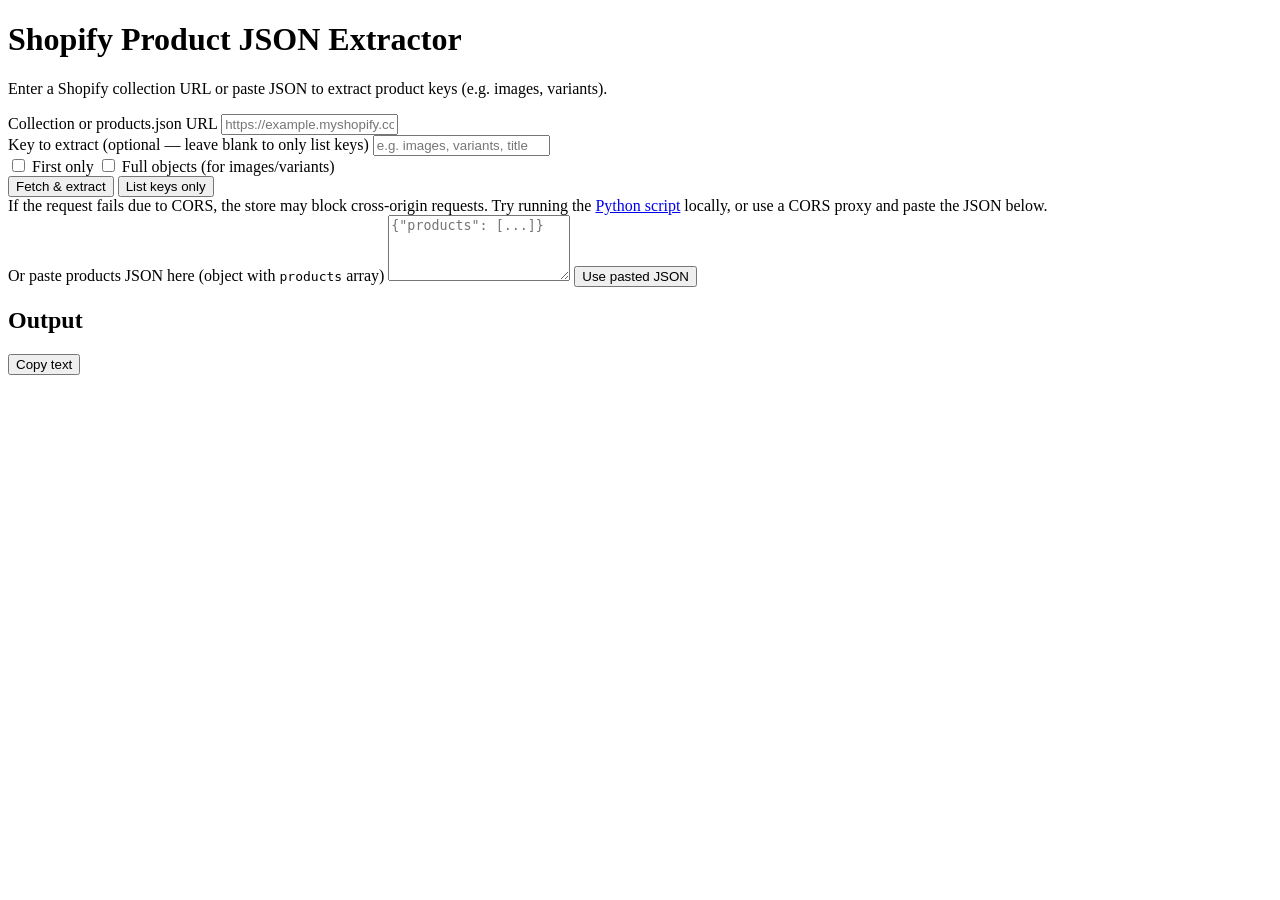
==== index.html @ d1d5d701 "Create index.html" ====
<!DOCTYPE html>
<html lang="en">
<head>
  <meta charset="UTF-8">
  <meta name="viewport" content="width=device-width, initial-scale=1.0">
  <title>Shopify Product JSON Extractor</title>
  <link rel="stylesheet" href="style.css">
</head>
<body>
  <div class="container">
    <header>
      <h1>Shopify Product JSON Extractor</h1>
      <p class="subtitle">Enter a Shopify collection URL or paste JSON to extract product keys (e.g. images, variants).</p>
    </header>

    <form id="form" class="form">
      <div class="field">
        <label for="url">Collection or products.json URL</label>
        <input type="url" id="url" name="url" placeholder="https://example.myshopify.com/collections/your-collection" autocomplete="url">
      </div>
      <div class="field">
        <label for="key">Key to extract (optional — leave blank to only list keys)</label>
        <input type="text" id="key" name="key" placeholder="e.g. images, variants, title" list="key-suggestions">
        <datalist id="key-suggestions">
          <option value="images">
          <option value="variants">
          <option value="title">
          <option value="handle">
          <option value="id">
        </datalist>
      </div>
      <div class="options">
        <label class="checkbox">
          <input type="checkbox" id="firstOnly" name="firstOnly">
          <span>First only</span>
        </label>
        <label class="checkbox">
          <input type="checkbox" id="fullObjects" name="fullObjects">
          <span>Full objects (for images/variants)</span>
        </label>
      </div>
      <div class="actions">
        <button type="submit" id="submitBtn">Fetch & extract</button>
        <button type="button" id="listKeysBtn">List keys only</button>
      </div>
    </form>

    <div id="corsNote" class="note hidden">
      If the request fails due to CORS, the store may block cross-origin requests. Try running the <a href="https://github.com/your-repo/p.py">Python script</a> locally, or use a CORS proxy and paste the JSON below.
    </div>

    <div class="paste-section">
      <label for="jsonPaste">Or paste products JSON here (object with <code>products</code> array)</label>
      <textarea id="jsonPaste" name="jsonPaste" rows="4" placeholder='{"products": [...]}'></textarea>
      <button type="button" id="usePasteBtn">Use pasted JSON</button>
    </div>

    <section id="output" class="output hidden">
      <div class="output-header">
        <h2 id="outputTitle">Output</h2>
        <button type="button" id="copyBtn" class="secondary">Copy text</button>
      </div>
      <pre id="result"></pre>
    </section>

    <div id="error" class="error hidden"></div>
  </div>
  <script src="main.js"></script>
</body>
</html>
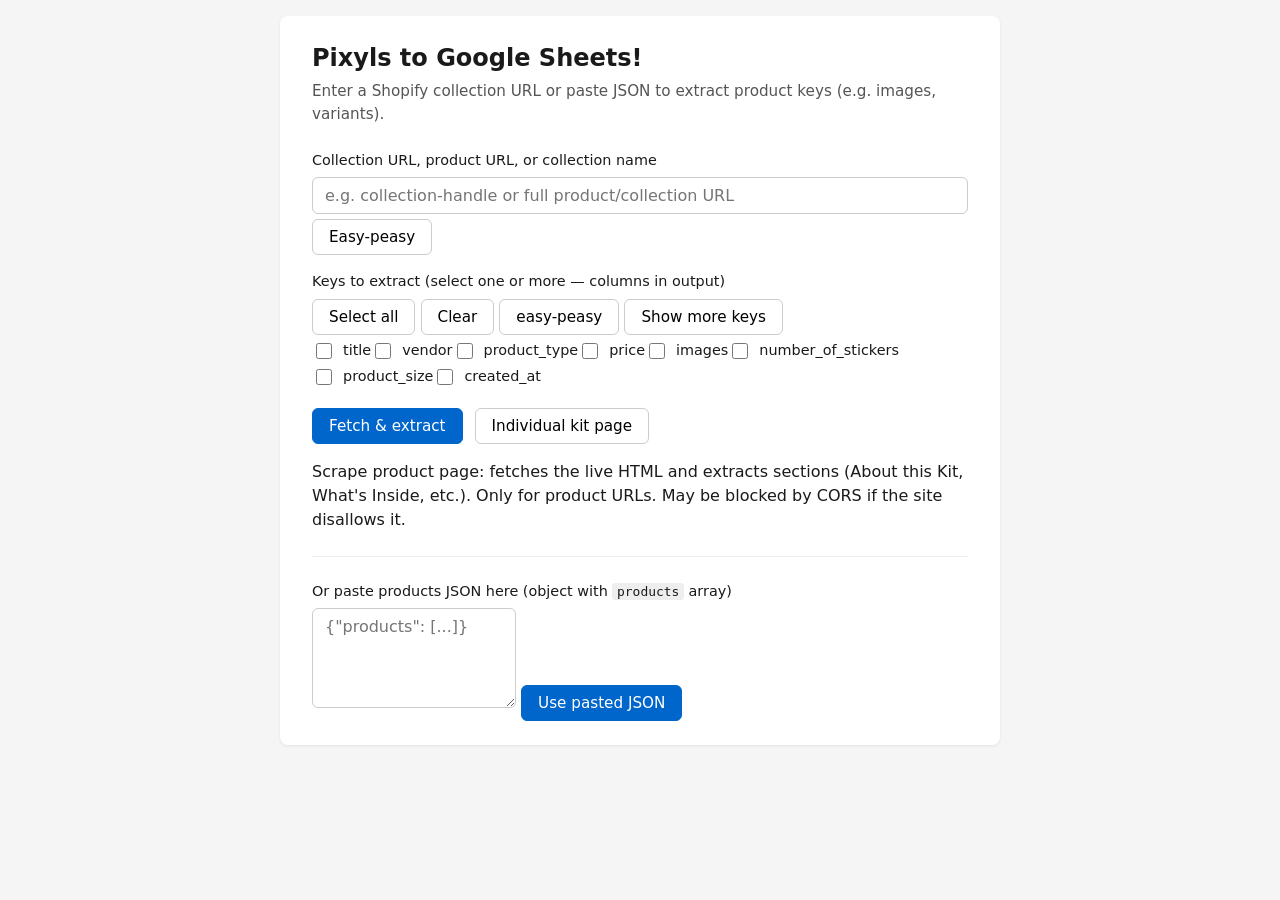
==== commit 273f4fb6: "Update index.html" ====
--- a/index.html
+++ b/index.html
@@ -1,58 +1,65 @@
 <!DOCTYPE html>
 <html lang="en">
+
 <head>
   <meta charset="UTF-8">
   <meta name="viewport" content="width=device-width, initial-scale=1.0">
-  <title>Shopify Product JSON Extractor</title>
+  <title>Pixyls to Google Sheets!</title>
   <link rel="stylesheet" href="style.css">
 </head>
+
 <body>
   <div class="container">
     <header>
-      <h1>Shopify Product JSON Extractor</h1>
-      <p class="subtitle">Enter a Shopify collection URL or paste JSON to extract product keys (e.g. images, variants).</p>
+      <h1>Pixyls to Google Sheets!</h1>
+      <p class="subtitle">Enter a Shopify collection URL or paste JSON to extract product keys (e.g. images, variants).
+      </p>
     </header>
 
     <form id="form" class="form">
       <div class="field">
-        <label for="url">Collection or products.json URL</label>
-        <input type="url" id="url" name="url" placeholder="https://example.myshopify.com/collections/your-collection" autocomplete="url">
+        <label for="url">Collection URL, product URL, or collection name</label>
+        <input type="text" id="url" name="url" placeholder="e.g. collection-handle or full product/collection URL"
+          autocomplete="url">
+        <div class="url-actions">
+          <button type="button" id="easyPeasyFetchBtn" class="btn-primary">Easy-peasy</button>
+        </div>
       </div>
       <div class="field">
-        <label for="key">Key to extract (optional — leave blank to only list keys)</label>
-        <input type="text" id="key" name="key" placeholder="e.g. images, variants, title" list="key-suggestions">
-        <datalist id="key-suggestions">
-          <option value="images">
-          <option value="variants">
-          <option value="title">
-          <option value="handle">
-          <option value="id">
-        </datalist>
+        <label>Keys to extract (select one or more — columns in output)</label>
+        <div class="key-select-actions">
+          <button type="button" id="selectAllKeysBtn" class="link-btn">Select all</button>
+          <button type="button" id="clearKeysBtn" class="link-btn">Clear</button>
+          <button type="button" id="easyPeasyBtn" class="link-btn easy-peasy-btn">easy-peasy</button>
+          <button type="button" id="showMoreKeysBtn" class="link-btn">Show more keys</button>
+        </div>
+        <div id="keyCheckboxes" class="key-checkboxes"></div>
       </div>
-      <div class="options">
-        <label class="checkbox">
+      <div class="options" id="keyOptions">
+        <label class="checkbox key-option key-option-first" id="firstOnlyWrap">
           <input type="checkbox" id="firstOnly" name="firstOnly">
           <span>First only</span>
         </label>
-        <label class="checkbox">
+        <label class="checkbox key-option key-option-full" id="fullObjectsWrap">
           <input type="checkbox" id="fullObjects" name="fullObjects">
           <span>Full objects (for images/variants)</span>
+        </label>
+        <label class="checkbox key-option key-option-sheets" id="imageSheetsWrap">
+          <input type="checkbox" id="imageSheetsFormula" name="imageSheetsFormula">
+          <span>Google Sheets =IMAGE("url", 1)</span>
         </label>
       </div>
       <div class="actions">
         <button type="submit" id="submitBtn">Fetch & extract</button>
-        <button type="button" id="listKeysBtn">List keys only</button>
+        <button type="button" id="scrapePageBtn">Individual kit page</button>
       </div>
     </form>
+    <p class="scrape-hint" id="scrapeHint">Scrape product page: fetches the live HTML and extracts sections (About this
+      Kit, What's Inside, etc.). Only for product URLs. May be blocked by CORS if the site disallows it.</p>
 
     <div id="corsNote" class="note hidden">
-      If the request fails due to CORS, the store may block cross-origin requests. Try running the <a href="https://github.com/your-repo/p.py">Python script</a> locally, or use a CORS proxy and paste the JSON below.
-    </div>
-
-    <div class="paste-section">
-      <label for="jsonPaste">Or paste products JSON here (object with <code>products</code> array)</label>
-      <textarea id="jsonPaste" name="jsonPaste" rows="4" placeholder='{"products": [...]}'></textarea>
-      <button type="button" id="usePasteBtn">Use pasted JSON</button>
+      If the request fails due to CORS, the store may block cross-origin requests. Paste the JSON below instead (open
+      the collection URL + <code>/products.json</code> in your browser, copy, then paste here).
     </div>
 
     <section id="output" class="output hidden">
@@ -63,8 +70,15 @@
       <pre id="result"></pre>
     </section>
 
+    <div class="paste-section">
+      <label for="jsonPaste">Or paste products JSON here (object with <code>products</code> array)</label>
+      <textarea id="jsonPaste" name="jsonPaste" rows="4" placeholder='{"products": [...]}'></textarea>
+      <button type="button" id="usePasteBtn">Use pasted JSON</button>
+    </div>
+
     <div id="error" class="error hidden"></div>
   </div>
   <script src="main.js"></script>
 </body>
+
 </html>
--- a/style.css
+++ b/style.css
@@ -0,0 +1,224 @@
+* {
+  box-sizing: border-box;
+}
+
+body {
+  font-family: system-ui, -apple-system, Segoe UI, Roboto, sans-serif;
+  line-height: 1.5;
+  color: #1a1a1a;
+  background: #f5f5f5;
+  margin: 0;
+  padding: 1rem;
+  min-height: 100vh;
+}
+
+.container {
+  max-width: 720px;
+  margin: 0 auto;
+  background: #fff;
+  padding: 1.5rem 2rem;
+  border-radius: 8px;
+  box-shadow: 0 1px 3px rgba(0, 0, 0, 0.08);
+}
+
+header {
+  margin-bottom: 1.5rem;
+}
+
+h1 {
+  font-size: 1.5rem;
+  font-weight: 700;
+  margin: 0 0 0.25rem 0;
+}
+
+.subtitle {
+  margin: 0;
+  color: #555;
+  font-size: 0.95rem;
+}
+
+.form {
+  display: flex;
+  flex-direction: column;
+  gap: 1rem;
+}
+
+.field {
+  display: flex;
+  flex-direction: column;
+  gap: 0.35rem;
+}
+
+.field label {
+  font-weight: 500;
+  font-size: 0.9rem;
+}
+
+input[type="url"],
+input[type="text"],
+textarea {
+  padding: 0.5rem 0.75rem;
+  border: 1px solid #ccc;
+  border-radius: 6px;
+  font-size: 1rem;
+  font-family: inherit;
+}
+
+input:focus,
+textarea:focus {
+  outline: none;
+  border-color: #0066cc;
+  box-shadow: 0 0 0 2px rgba(0, 102, 204, 0.2);
+}
+
+textarea {
+  resize: vertical;
+  min-height: 100px;
+}
+
+.options {
+  display: flex;
+  flex-wrap: wrap;
+  gap: 1rem;
+}
+
+.checkbox {
+  display: inline-flex;
+  align-items: center;
+  gap: 0.5rem;
+  cursor: pointer;
+  font-size: 0.9rem;
+}
+
+.checkbox input {
+  width: 1rem;
+  height: 1rem;
+}
+
+.actions {
+  display: flex;
+  gap: 0.75rem;
+  flex-wrap: wrap;
+}
+
+button {
+  padding: 0.5rem 1rem;
+  font-size: 0.95rem;
+  font-weight: 500;
+  border-radius: 6px;
+  cursor: pointer;
+  font-family: inherit;
+  border: 1px solid #ccc;
+  background: #fff;
+}
+
+button[type="submit"],
+#usePasteBtn {
+  background: #0066cc;
+  color: #fff;
+  border-color: #0066cc;
+}
+
+button[type="submit"]:hover,
+#usePasteBtn:hover {
+  background: #0052a3;
+}
+
+button.secondary {
+  background: #f0f0f0;
+  color: #1a1a1a;
+}
+
+button.secondary:hover {
+  background: #e0e0e0;
+}
+
+button:disabled {
+  opacity: 0.6;
+  cursor: not-allowed;
+}
+
+.note {
+  margin-top: 1rem;
+  padding: 0.75rem 1rem;
+  background: #fff8e6;
+  border-radius: 6px;
+  font-size: 0.9rem;
+}
+
+.note a {
+  color: #0066cc;
+}
+
+.paste-section {
+  margin-top: 1.5rem;
+  padding-top: 1.5rem;
+  border-top: 1px solid #eee;
+}
+
+.paste-section label {
+  display: block;
+  font-weight: 500;
+  font-size: 0.9rem;
+  margin-bottom: 0.35rem;
+}
+
+.paste-section .field {
+  margin-bottom: 0.5rem;
+}
+
+#usePasteBtn {
+  margin-top: 0.5rem;
+}
+
+.output {
+  margin-top: 1.5rem;
+  padding-top: 1rem;
+  border-top: 1px solid #eee;
+}
+
+.output-header {
+  display: flex;
+  justify-content: space-between;
+  align-items: center;
+  margin-bottom: 0.5rem;
+}
+
+.output-header h2 {
+  font-size: 1.1rem;
+  font-weight: 600;
+  margin: 0;
+}
+
+#result {
+  background: #f8f8f8;
+  border: 1px solid #e0e0e0;
+  border-radius: 6px;
+  padding: 1rem;
+  overflow: auto;
+  max-height: 60vh;
+  font-size: 0.85rem;
+  white-space: pre-wrap;
+  word-break: break-all;
+  margin: 0;
+}
+
+.error {
+  margin-top: 1rem;
+  padding: 0.75rem 1rem;
+  background: #fce8e8;
+  border-radius: 6px;
+  color: #b00;
+  font-size: 0.9rem;
+}
+
+.hidden {
+  display: none !important;
+}
+
+code {
+  background: #eee;
+  padding: 0.1em 0.35em;
+  border-radius: 3px;
+  font-size: 0.9em;
+}
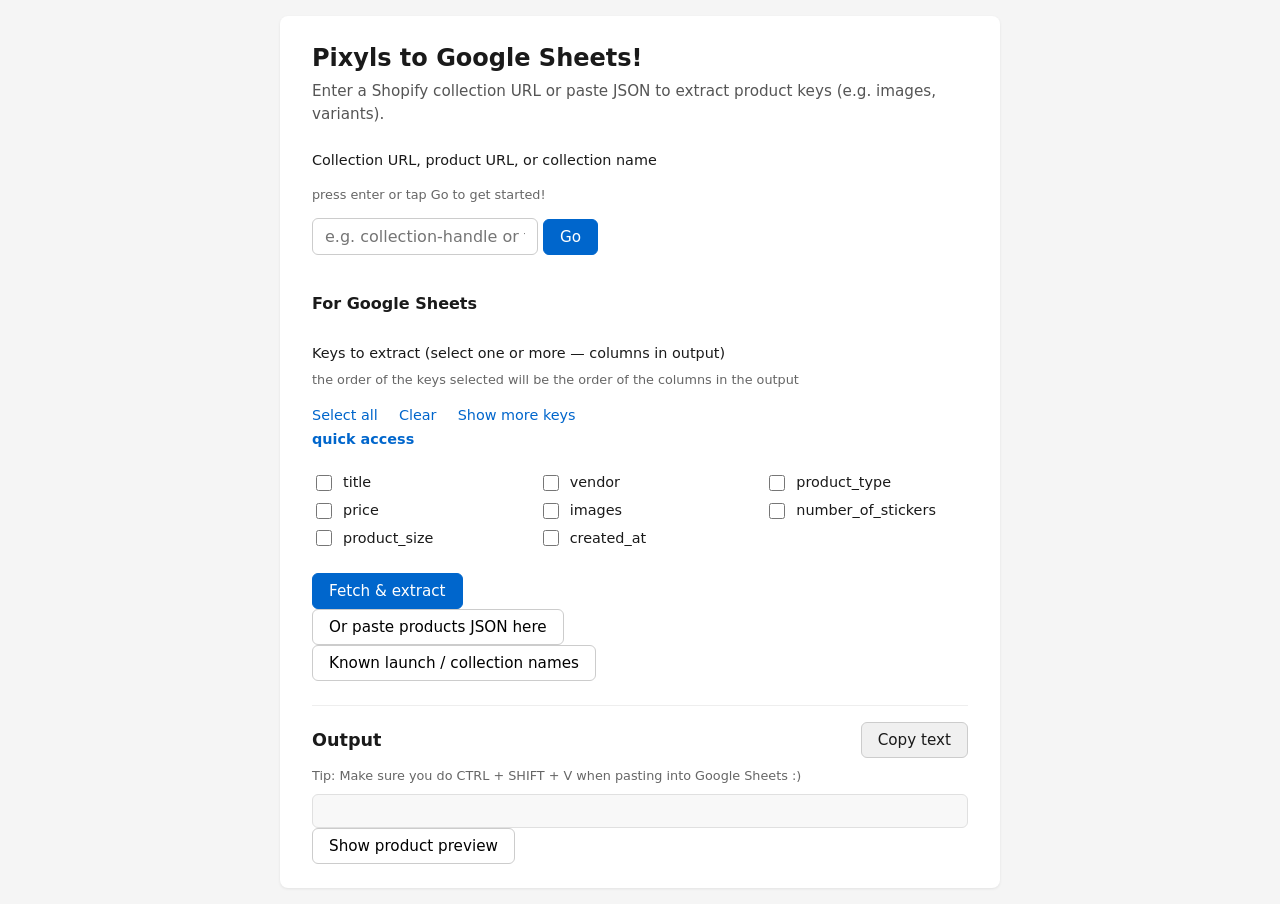
==== commit fafd4c5a: "Update index.html 2 columns" ====
--- a/index.html
+++ b/index.html
@@ -10,73 +10,138 @@
 
 <body>
   <div class="container">
-    <header>
-      <h1>Pixyls to Google Sheets!</h1>
-      <p class="subtitle">Enter a Shopify collection URL or paste JSON to extract product keys (e.g. images, variants).
-      </p>
-    </header>
+    <div class="app-layout">
+      <div class="controls-column">
+        <header>
+          <h1>Pixyls to Google Sheets!</h1>
+          <p class="subtitle">Enter a Shopify collection URL or paste JSON to extract product keys (e.g. images,
+            variants).
+          </p>
+        </header>
 
-    <form id="form" class="form">
-      <div class="field">
-        <label for="url">Collection URL, product URL, or collection name</label>
-        <input type="text" id="url" name="url" placeholder="e.g. collection-handle or full product/collection URL"
-          autocomplete="url">
-        <div class="url-actions">
-          <button type="button" id="easyPeasyFetchBtn" class="btn-primary">Easy-peasy</button>
-        </div>
+        <form id="form" class="form">
+          <div class="field">
+            <label for="url">Collection URL, product URL, or collection name</label>
+            <div class="url-actions" style="font-size: 0.8rem; color: #666; margin-bottom: 0.5rem;">press enter or tap
+              Go to get
+              started!
+            </div>
+            <div class="url-input-wrap">
+              <input type="text" id="url" name="url" placeholder="e.g. collection-handle or full product/collection URL"
+                autocomplete="url">
+              <button type="submit" class="url-inline-btn" aria-label="Fetch collection">Go</button>
+            </div>
+            <!-- <div class="url-actions"> -->
+            <!-- <button type="button" id="easyPeasyFetchBtn" class="btn-primary">Easy-peasy</button> -->
+            <!-- <button type="button" id="showProductPreviewBtn" class="link-btn">Show product preview</button> -->
+            <!-- </div> -->
+          </div>
+          <div class="field">
+            <h4>For Google Sheets</h4>
+            <label>Keys to extract (select one or more — columns in output)</label>
+            <div style="font-size: 0.8rem; color: #666; margin-bottom: 0.5rem;">
+              the order of the keys selected will be the order of the columns in the output
+            </div>
+            <div class="key-select-actions">
+              <button type="button" id="selectAllKeysBtn" class="link-btn">Select all</button>
+              <button type="button" id="clearKeysBtn" class="link-btn">Clear</button>
+              <button type="button" id="showMoreKeysBtn" class="link-btn">Show more keys</button>
+              <br />
+              <button type="button" id="easyPeasyBtn" class="link-btn easy-peasy-btn">quick access</button>
+            </div>
+            <div id="keyCheckboxes" class="key-checkboxes"></div>
+          </div>
+          <div class="options hidden" id="keyOptions">
+            <label class="checkbox key-option key-option-first" id="firstOnlyWrap">
+              <input type="checkbox" id="firstOnly" name="firstOnly">
+              <span>First only</span>
+            </label>
+            <label class="checkbox key-option key-option-full" id="fullObjectsWrap">
+              <input type="checkbox" id="fullObjects" name="fullObjects">
+              <span>Full objects (for images/variants)</span>
+            </label>
+            <label class="checkbox key-option key-option-sheets" id="imageSheetsWrap">
+              <input type="checkbox" id="imageSheetsFormula" name="imageSheetsFormula">
+              <span>Google Sheets =IMAGE("url", 1)</span>
+            </label>
+          </div>
+          <div class="actions">
+            <button type="submit" id="submitBtn">Fetch & extract</button>
+            <!-- <button type="button" id="scrapePageBtn">Individual kit page</button> -->
+          </div>
+        </form>
+        <!-- <p class="scrape-hint" id="scrapeHint">Scrape product page: fetches the live HTML and extracts sections (About
+          this
+          Kit, What's Inside, etc.). Only for product URLs. May be blocked by CORS if the site disallows it.</p> -->
+
+        <!-- <div id="corsNote" class="note hidden">
+          If the request fails due to CORS, the store may block cross-origin requests. Paste the JSON below instead
+          (open
+          the collection URL + <code>/products.json</code> in your browser, copy, then paste here).
+        </div> -->
+        <!-- <section class="accordion">
+          <button type="button" id="scrapePageAccordionBtn" class="accordion-trigger" aria-expanded="false"
+            aria-controls="scrapePagePanel">
+            Scrape product page (advanced)
+          </button>
+          <div id="scrapePagePanel" class="accordion-panel hidden" role="region"
+            aria-labelledby="scrapePageAccordionBtn">
+            <p>Scrape product page: fetches the live HTML and extracts sections (About this Kit, What's Inside, etc.).
+              Only for product URLs. May be blocked by CORS if the site disallows it.</p>
+          </div>
+        </section> -->
+        <section class="accordion paste-accordion">
+          <button type="button" id="pasteAccordionBtn" class="accordion-trigger" aria-expanded="false"
+            aria-controls="pasteAccordionPanel">
+            Or paste products JSON here
+          </button>
+          <div id="pasteAccordionPanel" class="accordion-panel hidden" role="region"
+            aria-labelledby="pasteAccordionBtn">
+            <div class="paste-section">
+              <textarea id="jsonPaste" name="jsonPaste" rows="4" placeholder='{"products": [...]}'></textarea>
+              <div></div>
+              <button type="button" id="usePasteBtn">Use pasted JSON</button>
+            </div>
+          </div>
+        </section>
+
+        <section class="accordion">
+          <button type="button" id="knownCollectionsAccordionBtn" class="accordion-trigger" aria-expanded="false"
+            aria-controls="knownCollectionsPanel">
+            Known launch / collection names
+          </button>
+          <div id="knownCollectionsPanel" class="accordion-panel hidden" role="region"
+            aria-labelledby="knownCollectionsAccordionBtn">
+            <div id="knownCollectionsList" class="known-collections-list"></div>
+          </div>
+        </section>
+
+        <div id="error" class="error hidden"></div>
       </div>
-      <div class="field">
-        <label>Keys to extract (select one or more — columns in output)</label>
-        <div class="key-select-actions">
-          <button type="button" id="selectAllKeysBtn" class="link-btn">Select all</button>
-          <button type="button" id="clearKeysBtn" class="link-btn">Clear</button>
-          <button type="button" id="easyPeasyBtn" class="link-btn easy-peasy-btn">easy-peasy</button>
-          <button type="button" id="showMoreKeysBtn" class="link-btn">Show more keys</button>
-        </div>
-        <div id="keyCheckboxes" class="key-checkboxes"></div>
-      </div>
-      <div class="options" id="keyOptions">
-        <label class="checkbox key-option key-option-first" id="firstOnlyWrap">
-          <input type="checkbox" id="firstOnly" name="firstOnly">
-          <span>First only</span>
-        </label>
-        <label class="checkbox key-option key-option-full" id="fullObjectsWrap">
-          <input type="checkbox" id="fullObjects" name="fullObjects">
-          <span>Full objects (for images/variants)</span>
-        </label>
-        <label class="checkbox key-option key-option-sheets" id="imageSheetsWrap">
-          <input type="checkbox" id="imageSheetsFormula" name="imageSheetsFormula">
-          <span>Google Sheets =IMAGE("url", 1)</span>
-        </label>
-      </div>
-      <div class="actions">
-        <button type="submit" id="submitBtn">Fetch & extract</button>
-        <button type="button" id="scrapePageBtn">Individual kit page</button>
-      </div>
-    </form>
-    <p class="scrape-hint" id="scrapeHint">Scrape product page: fetches the live HTML and extracts sections (About this
-      Kit, What's Inside, etc.). Only for product URLs. May be blocked by CORS if the site disallows it.</p>
 
-    <div id="corsNote" class="note hidden">
-      If the request fails due to CORS, the store may block cross-origin requests. Paste the JSON below instead (open
-      the collection URL + <code>/products.json</code> in your browser, copy, then paste here).
+      <aside class="output-column">
+        <section id="output" class="output">
+          <div class="output-header">
+            <h2 id="outputTitle">Output</h2>
+            <button type="button" id="copyBtn" class="secondary"
+              title="Tip: Make sure you do CTRL + SHIFT + V when pasting into Google Sheets :)">Copy text</button>
+          </div>
+          <div class="output-hint" style="font-size: 0.8rem; color: #666; margin-bottom: 0.5rem;">Tip: Make sure you do
+            CTRL
+            + SHIFT + V when
+            pasting into Google Sheets :)</div>
+          <pre id="result"></pre>
+        </section>
+        <section id="productPreviewAccordion" class="accordion">
+          <button type="button" id="showProductPreviewBtn" class="accordion-trigger" aria-expanded="false"
+            aria-controls="productPreviewPanel">Show product preview</button>
+          <div id="productPreviewPanel" class="accordion-panel hidden" role="region"
+            aria-labelledby="showProductPreviewBtn">
+            <div id="productPreview" class="product-preview"></div>
+          </div>
+        </section>
+      </aside>
     </div>
-
-    <section id="output" class="output hidden">
-      <div class="output-header">
-        <h2 id="outputTitle">Output</h2>
-        <button type="button" id="copyBtn" class="secondary">Copy text</button>
-      </div>
-      <pre id="result"></pre>
-    </section>
-
-    <div class="paste-section">
-      <label for="jsonPaste">Or paste products JSON here (object with <code>products</code> array)</label>
-      <textarea id="jsonPaste" name="jsonPaste" rows="4" placeholder='{"products": [...]}'></textarea>
-      <button type="button" id="usePasteBtn">Use pasted JSON</button>
-    </div>
-
-    <div id="error" class="error hidden"></div>
   </div>
   <script src="main.js"></script>
 </body>
--- a/style.css
+++ b/style.css
@@ -56,7 +56,8 @@
 
 input[type="url"],
 input[type="text"],
-textarea {
+textarea,
+select {
   padding: 0.5rem 0.75rem;
   border: 1px solid #ccc;
   border-radius: 6px;
@@ -64,8 +65,14 @@
   font-family: inherit;
 }
 
+select {
+  cursor: pointer;
+  min-width: 12rem;
+}
+
 input:focus,
-textarea:focus {
+textarea:focus,
+select:focus {
   outline: none;
   border-color: #0066cc;
   box-shadow: 0 0 0 2px rgba(0, 102, 204, 0.2);
@@ -80,6 +87,80 @@
   display: flex;
   flex-wrap: wrap;
   gap: 1rem;
+}
+
+.key-option.hidden {
+  display: none !important;
+}
+
+.key-select-actions {
+  margin-bottom: 0.5rem;
+}
+
+.link-btn {
+  background: none;
+  border: none;
+  color: #0066cc;
+  cursor: pointer;
+  font-size: 0.9rem;
+  padding: 0;
+  margin-right: 1rem;
+}
+
+.link-btn:hover {
+  text-decoration: underline;
+}
+
+.easy-peasy-btn {
+  font-weight: 600;
+}
+
+.url-actions {
+  margin-top: 0.5rem;
+}
+
+.btn-primary {
+  padding: 0.5rem 1rem;
+  font-size: 0.95rem;
+  font-weight: 500;
+  border-radius: 6px;
+  cursor: pointer;
+  font-family: inherit;
+  background: #0066cc;
+  color: #fff;
+  border: 1px solid #0066cc;
+}
+
+.btn-primary:hover {
+  background: #0052a3;
+}
+
+.btn-primary:disabled {
+  opacity: 0.6;
+  cursor: not-allowed;
+}
+
+.key-checkboxes {
+  display: grid;
+  grid-template-columns: repeat(auto-fill, minmax(12rem, 1fr));
+  gap: 0.35rem 1.5rem;
+  max-height: 12rem;
+  overflow-y: auto;
+  padding: 0.5rem 0;
+}
+
+.key-checkboxes-extra {
+  display: grid;
+  grid-template-columns: repeat(auto-fill, minmax(12rem, 1fr));
+  gap: 0.35rem 1.5rem;
+  grid-column: 1 / -1;
+  /* margin-top: 0.5rem; */
+  padding-top: 0.5rem;
+  border-top: 1px solid #eee;
+}
+
+.key-checkboxes-extra.hidden {
+  display: none;
 }
 
 .checkbox {
@@ -99,6 +180,22 @@
   display: flex;
   gap: 0.75rem;
   flex-wrap: wrap;
+}
+
+.scrape-hint {
+  margin: 0.5rem 0 0 0;
+  font-size: 0.85rem;
+  color: #555;
+}
+
+#scrapePageBtn {
+  background: #2d6a2d;
+  color: #fff;
+  border-color: #2d6a2d;
+}
+
+#scrapePageBtn:hover {
+  background: #245024;
 }
 
 button {
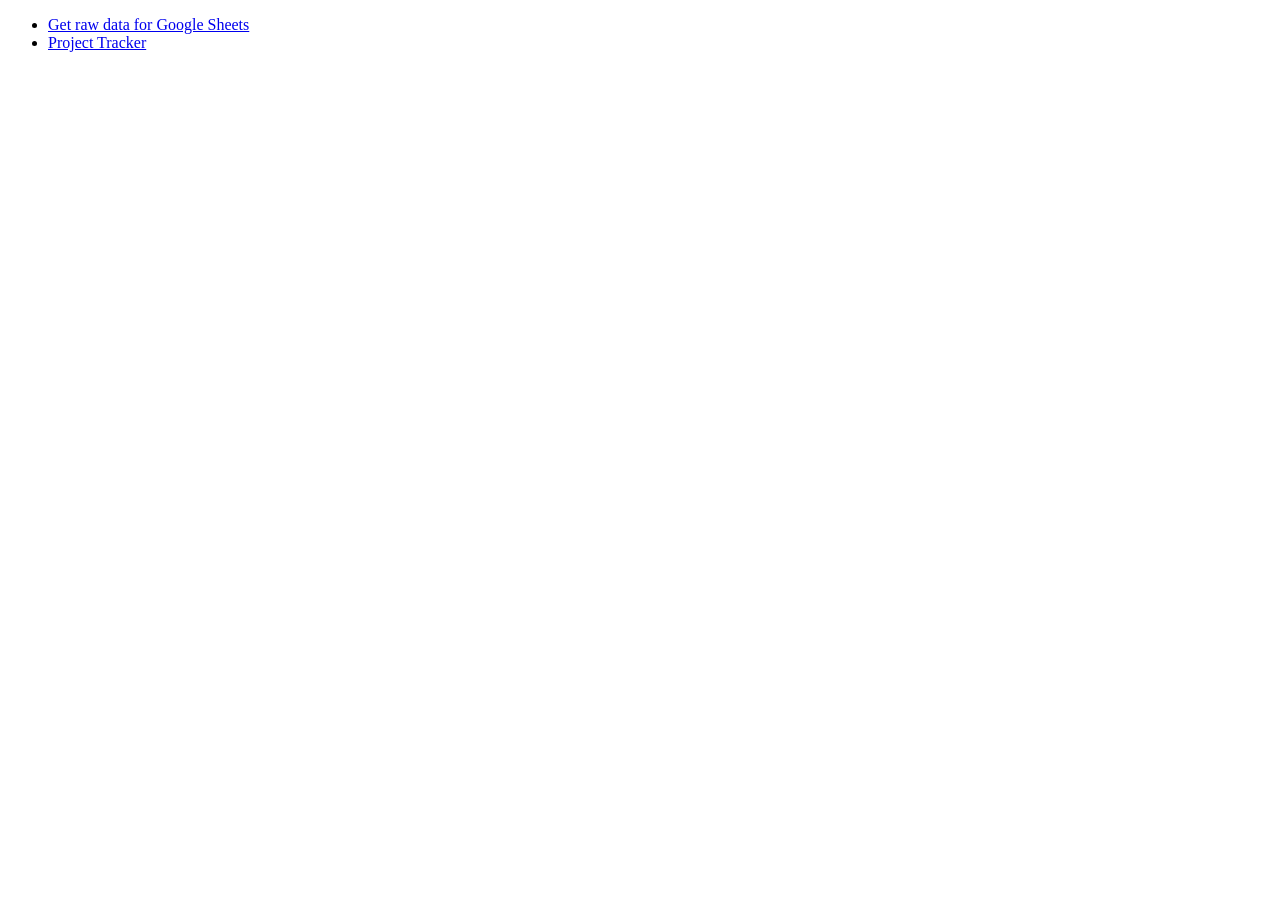
==== commit 8efafb48: "lynn-adding-tracker-page" ====
--- a/index.html
+++ b/index.html
@@ -4,146 +4,16 @@
 <head>
   <meta charset="UTF-8">
   <meta name="viewport" content="width=device-width, initial-scale=1.0">
-  <title>Pixyls to Google Sheets!</title>
-  <link rel="stylesheet" href="style.css">
+  <title>Directory</title>
 </head>
 
 <body>
-  <div class="container">
-    <div class="app-layout">
-      <div class="controls-column">
-        <header>
-          <h1>Pixyls to Google Sheets!</h1>
-          <p class="subtitle">Enter a Shopify collection URL or paste JSON to extract product keys (e.g. images,
-            variants).
-          </p>
-        </header>
-
-        <form id="form" class="form">
-          <div class="field">
-            <label for="url">Collection URL, product URL, or collection name</label>
-            <div class="url-actions" style="font-size: 0.8rem; color: #666; margin-bottom: 0.5rem;">press enter or tap
-              Go to get
-              started!
-            </div>
-            <div class="url-input-wrap">
-              <input type="text" id="url" name="url" placeholder="e.g. collection-handle or full product/collection URL"
-                autocomplete="url">
-              <button type="submit" class="url-inline-btn" aria-label="Fetch collection">Go</button>
-            </div>
-            <!-- <div class="url-actions"> -->
-            <!-- <button type="button" id="easyPeasyFetchBtn" class="btn-primary">Easy-peasy</button> -->
-            <!-- <button type="button" id="showProductPreviewBtn" class="link-btn">Show product preview</button> -->
-            <!-- </div> -->
-          </div>
-          <div class="field">
-            <h4>For Google Sheets</h4>
-            <label>Keys to extract (select one or more — columns in output)</label>
-            <div style="font-size: 0.8rem; color: #666; margin-bottom: 0.5rem;">
-              the order of the keys selected will be the order of the columns in the output
-            </div>
-            <div class="key-select-actions">
-              <button type="button" id="selectAllKeysBtn" class="link-btn">Select all</button>
-              <button type="button" id="clearKeysBtn" class="link-btn">Clear</button>
-              <button type="button" id="showMoreKeysBtn" class="link-btn">Show more keys</button>
-              <br />
-              <button type="button" id="easyPeasyBtn" class="link-btn easy-peasy-btn">quick access</button>
-            </div>
-            <div id="keyCheckboxes" class="key-checkboxes"></div>
-          </div>
-          <div class="options hidden" id="keyOptions">
-            <label class="checkbox key-option key-option-first" id="firstOnlyWrap">
-              <input type="checkbox" id="firstOnly" name="firstOnly">
-              <span>First only</span>
-            </label>
-            <label class="checkbox key-option key-option-full" id="fullObjectsWrap">
-              <input type="checkbox" id="fullObjects" name="fullObjects">
-              <span>Full objects (for images/variants)</span>
-            </label>
-            <label class="checkbox key-option key-option-sheets" id="imageSheetsWrap">
-              <input type="checkbox" id="imageSheetsFormula" name="imageSheetsFormula">
-              <span>Google Sheets =IMAGE("url", 1)</span>
-            </label>
-          </div>
-          <div class="actions">
-            <button type="submit" id="submitBtn">Fetch & extract</button>
-            <!-- <button type="button" id="scrapePageBtn">Individual kit page</button> -->
-          </div>
-        </form>
-        <!-- <p class="scrape-hint" id="scrapeHint">Scrape product page: fetches the live HTML and extracts sections (About
-          this
-          Kit, What's Inside, etc.). Only for product URLs. May be blocked by CORS if the site disallows it.</p> -->
-
-        <!-- <div id="corsNote" class="note hidden">
-          If the request fails due to CORS, the store may block cross-origin requests. Paste the JSON below instead
-          (open
-          the collection URL + <code>/products.json</code> in your browser, copy, then paste here).
-        </div> -->
-        <!-- <section class="accordion">
-          <button type="button" id="scrapePageAccordionBtn" class="accordion-trigger" aria-expanded="false"
-            aria-controls="scrapePagePanel">
-            Scrape product page (advanced)
-          </button>
-          <div id="scrapePagePanel" class="accordion-panel hidden" role="region"
-            aria-labelledby="scrapePageAccordionBtn">
-            <p>Scrape product page: fetches the live HTML and extracts sections (About this Kit, What's Inside, etc.).
-              Only for product URLs. May be blocked by CORS if the site disallows it.</p>
-          </div>
-        </section> -->
-        <section class="accordion paste-accordion">
-          <button type="button" id="pasteAccordionBtn" class="accordion-trigger" aria-expanded="false"
-            aria-controls="pasteAccordionPanel">
-            Or paste products JSON here
-          </button>
-          <div id="pasteAccordionPanel" class="accordion-panel hidden" role="region"
-            aria-labelledby="pasteAccordionBtn">
-            <div class="paste-section">
-              <textarea id="jsonPaste" name="jsonPaste" rows="4" placeholder='{"products": [...]}'></textarea>
-              <div></div>
-              <button type="button" id="usePasteBtn">Use pasted JSON</button>
-            </div>
-          </div>
-        </section>
-
-        <section class="accordion">
-          <button type="button" id="knownCollectionsAccordionBtn" class="accordion-trigger" aria-expanded="false"
-            aria-controls="knownCollectionsPanel">
-            Known launch / collection names
-          </button>
-          <div id="knownCollectionsPanel" class="accordion-panel hidden" role="region"
-            aria-labelledby="knownCollectionsAccordionBtn">
-            <div id="knownCollectionsList" class="known-collections-list"></div>
-          </div>
-        </section>
-
-        <div id="error" class="error hidden"></div>
-      </div>
-
-      <aside class="output-column">
-        <section id="output" class="output">
-          <div class="output-header">
-            <h2 id="outputTitle">Output</h2>
-            <button type="button" id="copyBtn" class="secondary"
-              title="Tip: Make sure you do CTRL + SHIFT + V when pasting into Google Sheets :)">Copy text</button>
-          </div>
-          <div class="output-hint" style="font-size: 0.8rem; color: #666; margin-bottom: 0.5rem;">Tip: Make sure you do
-            CTRL
-            + SHIFT + V when
-            pasting into Google Sheets :)</div>
-          <pre id="result"></pre>
-        </section>
-        <section id="productPreviewAccordion" class="accordion">
-          <button type="button" id="showProductPreviewBtn" class="accordion-trigger" aria-expanded="false"
-            aria-controls="productPreviewPanel">Show product preview</button>
-          <div id="productPreviewPanel" class="accordion-panel hidden" role="region"
-            aria-labelledby="showProductPreviewBtn">
-            <div id="productPreview" class="product-preview"></div>
-          </div>
-        </section>
-      </aside>
+    <div>
+        <ul>
+            <li><a href="csv-parser/index.html">Get raw data for Google Sheets</a></li>    
+            <li><a href="tracker/index.html">Project Tracker</a></li>
+        </ul>
     </div>
-  </div>
-  <script src="main.js"></script>
+    
 </body>
-
-</html>
+</html>
